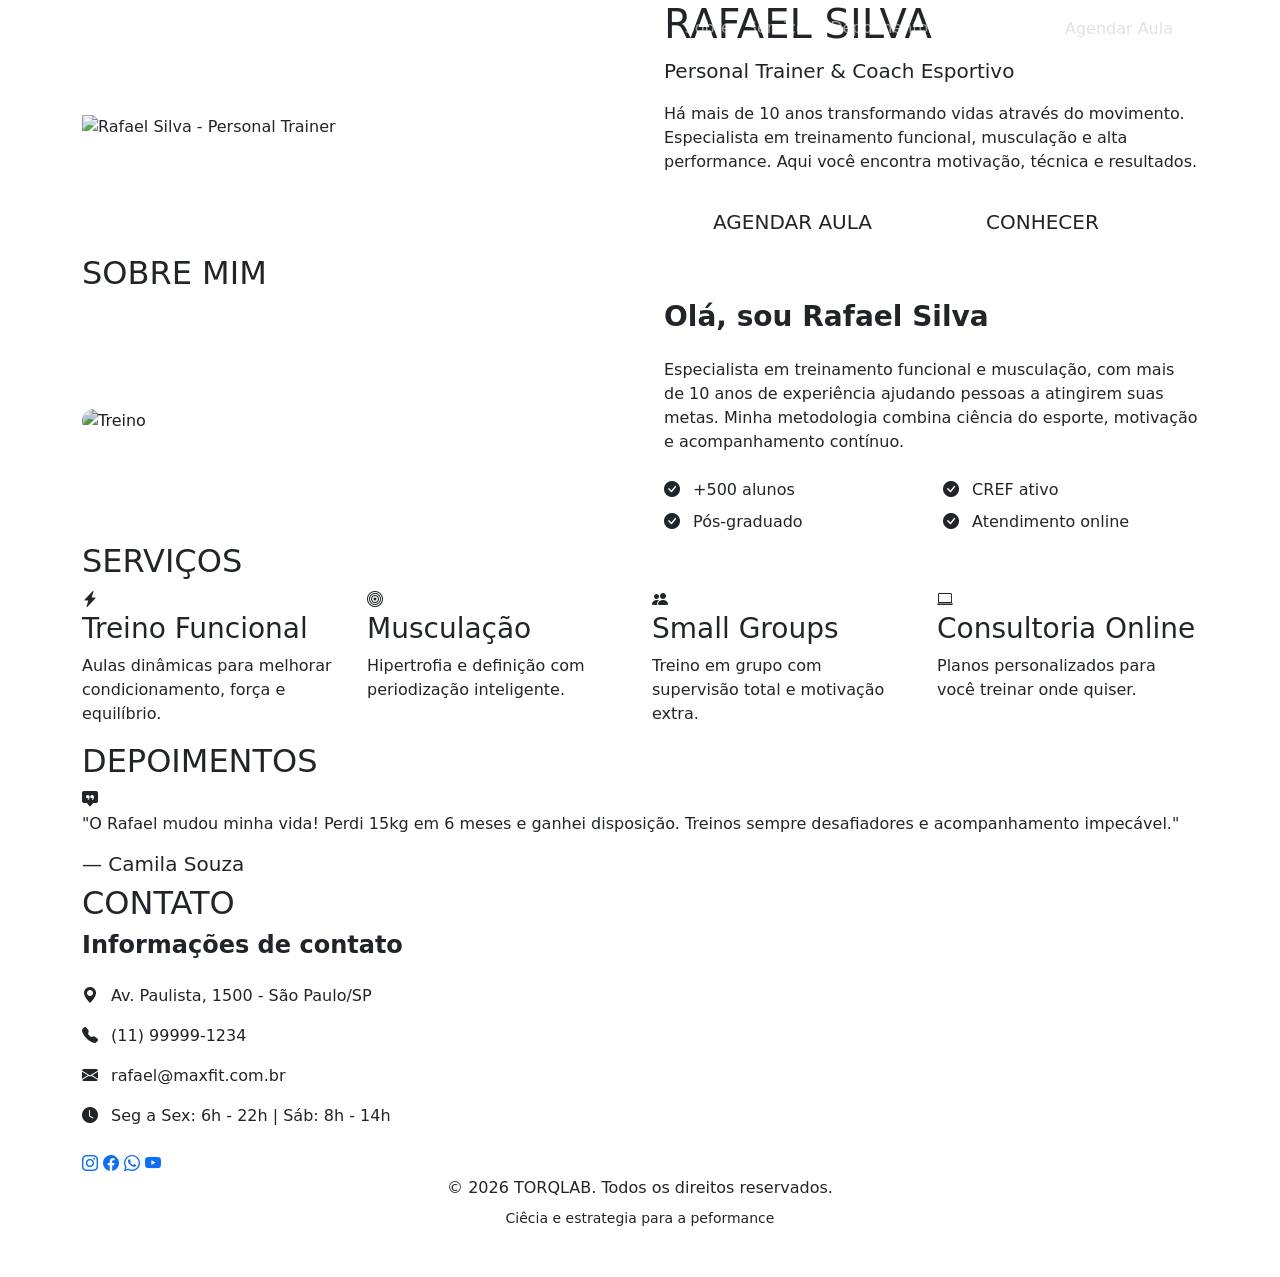
==== index.html @ d98cf5fb "." ====
<!DOCTYPE html>
<html lang="pt-BR">

<head>
  <meta charset="UTF-8">
  <meta name="viewport" content="width=device-width, initial-scale=1.0">
  <title>TORQ LAB | Ciêcia e estrategia para a peformance</title>

  <link rel="icon" href="{% static 'imgs/favicon.svg' %}" type="image/png" />
  <link href="https://cdn.jsdelivr.net/npm/bootstrap@5.3.2/dist/css/bootstrap.min.css" rel="stylesheet" />
  <link rel="stylesheet" href="https://cdn.jsdelivr.net/npm/bootstrap-icons@1.10.0/font/bootstrap-icons.css">
  <link href="https://fonts.googleapis.com/css2?family=Inter:wght@400;600;700;800&display=swap" rel="stylesheet">
  <link rel="stylesheet" href="style.css">
</head>

<body>

  <!-- Navbar -->
  <nav class="navbar navbar-expand-lg fixed-top" data-bs-theme="dark">
    <div class="container">
      <a class="navbar-brand" href="#">TORQ<span>LAB</span></a>
      <button class="navbar-toggler" type="button" data-bs-toggle="collapse" data-bs-target="#navbarNav">
        <span class="navbar-toggler-icon"></span>
      </button>
      <div class="collapse navbar-collapse" id="navbarNav">
        <ul class="navbar-nav ms-auto">
          <li class="nav-item"><a class="nav-link" href="#home">Início</a></li>
          <li class="nav-item"><a class="nav-link" href="#sobre">Sobre</a></li>
          <li class="nav-item"><a class="nav-link" href="#servicos">Serviços</a></li>
          <li class="nav-item"><a class="nav-link" href="#depoimentos">Depoimentos</a></li>
          <li class="nav-item"><a class="nav-link" href="#contato">Contato</a></li>
          <li class="nav-item ms-lg-3">
            <button class="btn btn-vermelho px-4 py-2" data-bs-toggle="modal" data-bs-target="#agendarModal">Agendar
              Aula</button>
          </li>
        </ul>
      </div>
    </div>
  </nav>

  <!-- Header com foto circular -->
  <section id="home" class="hero-personal">
    <div class="container">
      <div class="row align-items-center g-5">
        <div class="col-md-6 text-center text-md-start">
          <div class="foto-container">
            <!-- Substitua 'personal.png' pelo caminho da sua foto com fundo transparente -->
            <img src="foto.png" alt="Rafael Silva - Personal Trainer" class="foto-circular">
          </div>
        </div>
        <div class="col-md-6">
          <h1>RAFAEL <span class="text-vermelho">SILVA</span></h1>
          <p class="lead">Personal Trainer & Coach Esportivo</p>
          <p class="bio">
            Há mais de 10 anos transformando vidas através do movimento.
            Especialista em treinamento funcional, musculação e alta performance.
            Aqui você encontra motivação, técnica e resultados.
          </p>
          <div class="d-flex flex-column flex-sm-row gap-3">
            <button class="btn btn-vermelho btn-lg px-5 py-3" data-bs-toggle="modal"
              data-bs-target="#agendarModal">AGENDAR AULA</button>
            <a href="#sobre" class="btn btn-outline-vermelho btn-lg px-5 py-3">CONHECER</a>
          </div>
        </div>
      </div>
    </div>
  </section>

  <!-- Sobre -->
  <section id="sobre">
    <div class="container">
      <h2 class="section-title">SOBRE MIM</h2>
      <div class="row align-items-center g-5">
        <div class="col-md-6">
          <img
            src="https://images.unsplash.com/photo-1571019613454-1cb2f99b2d8b?ixlib=rb-4.0.3&auto=format&fit=crop&w=1160&q=80"
            alt="Treino" class="img-fluid rounded-4" style="filter: brightness(0.9);">
        </div>
        <div class="col-md-6">
          <h3 class="fw-bold mb-4">Olá, sou <span class="text-vermelho">Rafael Silva</span></h3>
          <p class="mb-4">Especialista em treinamento funcional e musculação, com mais de 10 anos de experiência
            ajudando pessoas a atingirem suas metas. Minha metodologia combina ciência do esporte, motivação e
            acompanhamento contínuo.</p>
          <div class="row">
            <div class="col-6 mb-2"><i class="bi bi-check-circle-fill text-vermelho me-2"></i> +500 alunos</div>
            <div class="col-6 mb-2"><i class="bi bi-check-circle-fill text-vermelho me-2"></i> CREF ativo</div>
            <div class="col-6 mb-2"><i class="bi bi-check-circle-fill text-vermelho me-2"></i> Pós-graduado</div>
            <div class="col-6 mb-2"><i class="bi bi-check-circle-fill text-vermelho me-2"></i> Atendimento online</div>
          </div>
        </div>
      </div>
    </div>
  </section>

  <!-- Serviços -->
  <section id="servicos">
    <div class="container">
      <h2 class="section-title">SERVIÇOS</h2>
      <div class="row g-4">
        <div class="col-md-6 col-lg-3">
          <div class="service-card">
            <div class="service-icon"><i class="bi bi-lightning-charge-fill"></i></div>
            <h3>Treino Funcional</h3>
            <p>Aulas dinâmicas para melhorar condicionamento, força e equilíbrio.</p>
          </div>
        </div>
        <div class="col-md-6 col-lg-3">
          <div class="service-card">
            <div class="service-icon"><i class="bi bi-bullseye"></i></div>
            <h3>Musculação</h3>
            <p>Hipertrofia e definição com periodização inteligente.</p>
          </div>
        </div>
        <div class="col-md-6 col-lg-3">
          <div class="service-card">
            <div class="service-icon"><i class="bi bi-people-fill"></i></div>
            <h3>Small Groups</h3>
            <p>Treino em grupo com supervisão total e motivação extra.</p>
          </div>
        </div>
        <div class="col-md-6 col-lg-3">
          <div class="service-card">
            <div class="service-icon"><i class="bi bi-laptop"></i></div>
            <h3>Consultoria Online</h3>
            <p>Planos personalizados para você treinar onde quiser.</p>
          </div>
        </div>
      </div>
    </div>
  </section>

  <!-- Depoimentos (carrossel) -->
  <section id="depoimentos">
    <div class="container">
      <h2 class="section-title">DEPOIMENTOS</h2>
      <div id="carouselDepoimentos" class="carousel slide" data-bs-ride="carousel">
        <div class="carousel-indicators">
          <button type="button" data-bs-target="#carouselDepoimentos" data-bs-slide-to="0" class="active"
            aria-current="true"></button>
          <button type="button" data-bs-target="#carouselDepoimentos" data-bs-slide-to="1"></button>
          <button type="button" data-bs-target="#carouselDepoimentos" data-bs-slide-to="2"></button>
        </div>
        <div class="carousel-inner">
          <div class="carousel-item active">
            <div class="testimonial-card">
              <i class="bi bi-chat-square-quote-fill"></i>
              <p class="testimonial-text">"O Rafael mudou minha vida! Perdi 15kg em 6 meses e ganhei disposição. Treinos
                sempre desafiadores e acompanhamento impecável."</p>
              <h5 class="testimonial-author">— Camila Souza</h5>
            </div>
          </div>
          <div class="carousel-item">
            <div class="testimonial-card">
              <i class="bi bi-chat-square-quote-fill"></i>
              <p class="testimonial-text">"Treino com ele há 2 anos e já participei de 3 competições de crossfit.
                Profissional dedicado e atualizado."</p>
              <h5 class="testimonial-author">— Marcos Andrade</h5>
            </div>
          </div>
          <div class="carousel-item">
            <div class="testimonial-card">
              <i class="bi bi-chat-square-quote-fill"></i>
              <p class="testimonial-text">"A consultoria online foi essencial na minha preparação para a maratona.
                Planilhas ajustadas e suporte total."</p>
              <h5 class="testimonial-author">— Juliana Costa</h5>
            </div>
          </div>
        </div>
        <button class="carousel-control-prev" type="button" data-bs-target="#carouselDepoimentos" data-bs-slide="prev">
          <span class="carousel-control-prev-icon" aria-hidden="true"></span>
        </button>
        <button class="carousel-control-next" type="button" data-bs-target="#carouselDepoimentos" data-bs-slide="next">
          <span class="carousel-control-next-icon" aria-hidden="true"></span>
        </button>
      </div>
    </div>
  </section>

  <!-- Contato -->
  <section id="contato">
    <div class="container">
      <h2 class="section-title">CONTATO</h2>
      <div class="col-lg-6">
        <div class="info-box">
          <h4 class="fw-bold mb-4">Informações de contato</h4>
          <p><i class="bi bi-geo-alt-fill me-2"></i> Av. Paulista, 1500 - São Paulo/SP</p>
          <p><i class="bi bi-telephone-fill me-2"></i> (11) 99999-1234</p>
          <p><i class="bi bi-envelope-fill me-2"></i> rafael@maxfit.com.br</p>
          <p><i class="bi bi-clock-fill me-2"></i> Seg a Sex: 6h - 22h | Sáb: 8h - 14h</p>
          <div class="social-icons mt-4">
            <a href="#"><i class="bi bi-instagram"></i></a>
            <a href="#"><i class="bi bi-facebook"></i></a>
            <a href="#"><i class="bi bi-whatsapp"></i></a>
            <a href="#"><i class="bi bi-youtube"></i></a>
          </div>
        </div>
      </div>
    </div>
    </div>
  </section>

  <!-- Footer -->
  <footer>
    <div class="container text-center">
      <p class="mb-0">© 2026 TORQLAB. Todos os direitos reservados.</p>
      <p class="mt-2 small">Ciêcia e estrategia para a peformance</p>
    </div>
  </footer>

  <!-- Back to top -->
  <button id="backToTop" title="Voltar ao topo"><i class="bi bi-arrow-up-short"></i></button>

  <!-- Bootstrap JS -->
  <script src="https://cdn.jsdelivr.net/npm/bootstrap@5.3.2/dist/js/bootstrap.bundle.min.js"></script>
  <!-- Script customizado -->
  <script>
    // Back to top
    const backToTop = document.getElementById('backToTop');
    window.addEventListener('scroll', () => {
      backToTop.style.display = window.scrollY > 300 ? 'flex' : 'none';
    });
    backToTop.addEventListener('click', () => {
      window.scrollTo({ top: 0, behavior: 'smooth' });
    });

    // Smooth scroll para links internos
    document.querySelectorAll('a[href^="#"]').forEach(anchor => {
      anchor.addEventListener('click', function (e) {
        e.preventDefault();
        const target = document.querySelector(this.getAttribute('href'));
        if (target) {
          target.scrollIntoView({ behavior: 'smooth', block: 'start' });
        }
      });
    });

    // Active nav link
    const sections = document.querySelectorAll('section');
    const navLinks = document.querySelectorAll('.nav-link');
    window.addEventListener('scroll', () => {
      let current = '';
      sections.forEach(section => {
        const sectionTop = section.offsetTop;
        if (window.scrollY >= sectionTop - 150) {
          current = section.getAttribute('id');
        }
      });
      navLinks.forEach(link => {
        link.classList.remove('active');
        if (link.getAttribute('href') === `#${current}`) {
          link.classList.add('active');
        }
      });
    });

    // Simulação de envio do formulário
    document.getElementById('formContato')?.addEventListener('submit', function (e) {
      e.preventDefault();
      alert('Mensagem enviada com sucesso! (simulação)');
      this.reset();
    });
  </script>
</body>

</html>
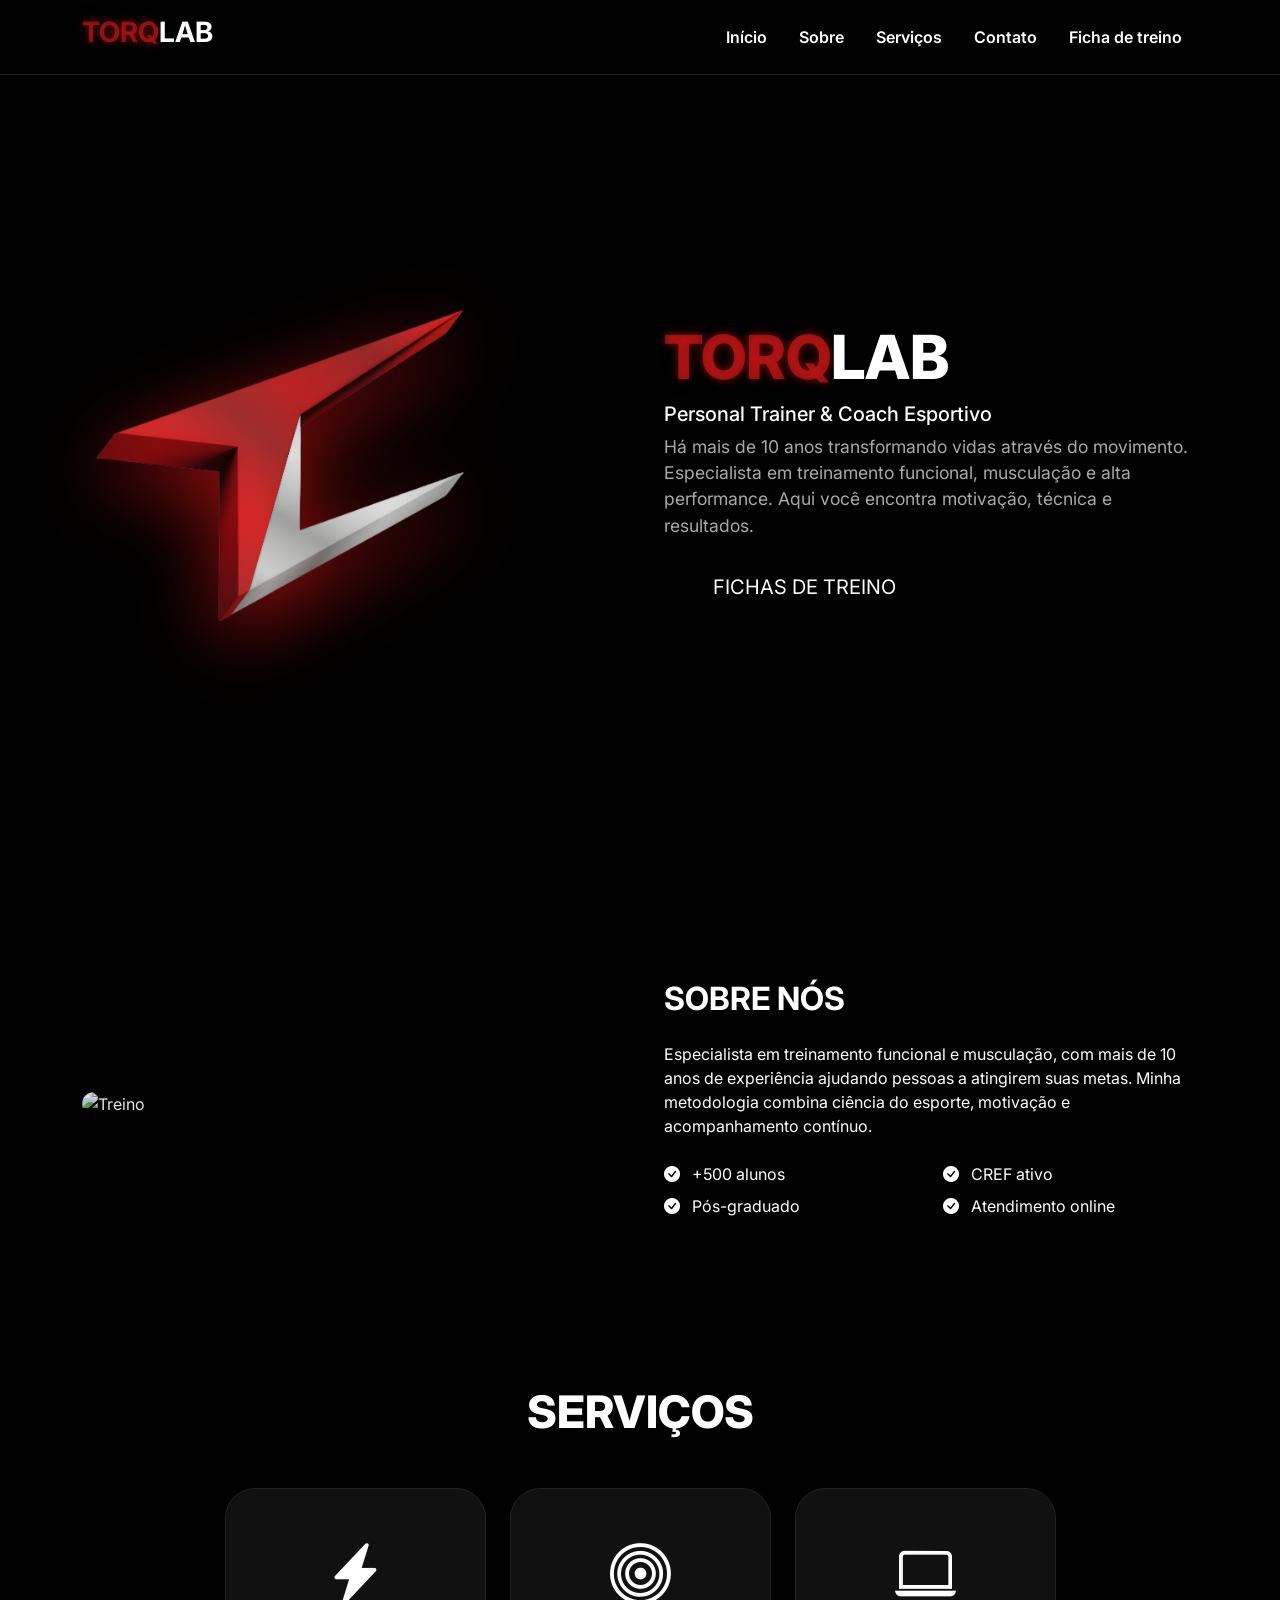
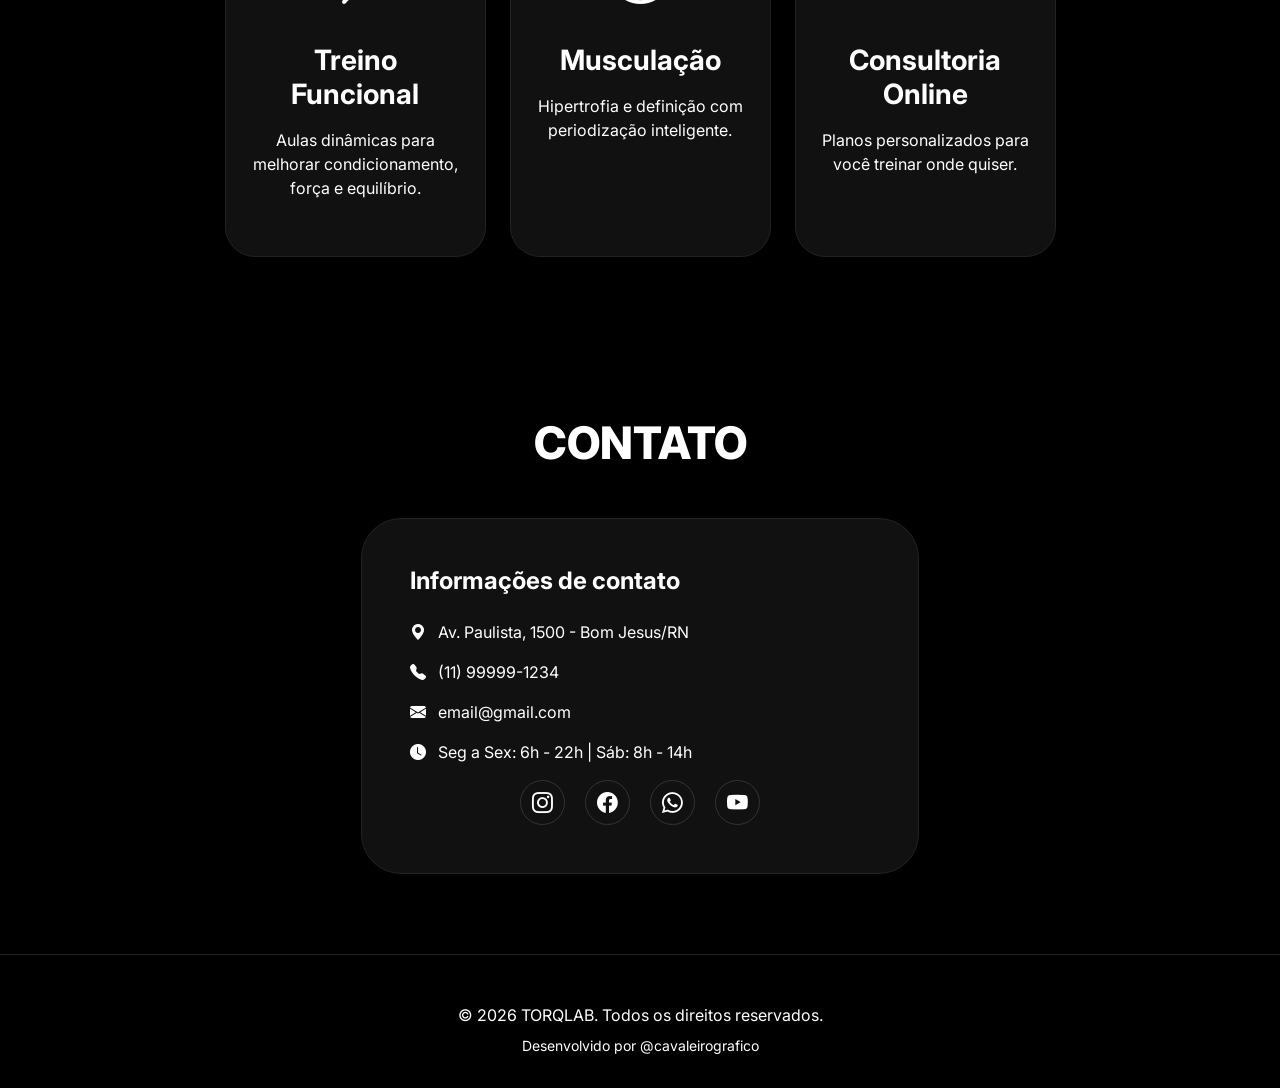
==== commit 2555a568: "melhorias" ====
--- a/index.html
+++ b/index.html
@@ -6,7 +6,7 @@
   <meta name="viewport" content="width=device-width, initial-scale=1.0">
   <title>TORQ LAB | Ciêcia e estrategia para a peformance</title>
 
-  <link rel="icon" href="{% static 'imgs/favicon.svg' %}" type="image/png" />
+  <link rel="icon" href="logo.png" type="image/png" />
   <link href="https://cdn.jsdelivr.net/npm/bootstrap@5.3.2/dist/css/bootstrap.min.css" rel="stylesheet" />
   <link rel="stylesheet" href="https://cdn.jsdelivr.net/npm/bootstrap-icons@1.10.0/font/bootstrap-icons.css">
   <link href="https://fonts.googleapis.com/css2?family=Inter:wght@400;600;700;800&display=swap" rel="stylesheet">
@@ -18,8 +18,8 @@
   <!-- Navbar -->
   <nav class="navbar navbar-expand-lg fixed-top" data-bs-theme="dark">
     <div class="container">
-      <a class="navbar-brand" href="#">TORQ<span>LAB</span></a>
-      <button class="navbar-toggler" type="button" data-bs-toggle="collapse" data-bs-target="#navbarNav">
+      <h3 class="fw-bold" href="#"><span style="color:  rgba(255, 30, 30, 0.507); text-shadow: 0 0 10px rgba(255, 24, 24, 0.459);">TORQ</span>LAB</h3>
+      <button class="navbar-toggler" type="button" data-bs-toggle="collapse" data-bs-target="#navbarNav" style="color: white;">
         <span class="navbar-toggler-icon"></span>
       </button>
       <div class="collapse navbar-collapse" id="navbarNav">
@@ -27,39 +27,32 @@
           <li class="nav-item"><a class="nav-link" href="#home">Início</a></li>
           <li class="nav-item"><a class="nav-link" href="#sobre">Sobre</a></li>
           <li class="nav-item"><a class="nav-link" href="#servicos">Serviços</a></li>
-          <li class="nav-item"><a class="nav-link" href="#depoimentos">Depoimentos</a></li>
           <li class="nav-item"><a class="nav-link" href="#contato">Contato</a></li>
-          <li class="nav-item ms-lg-3">
-            <button class="btn btn-vermelho px-4 py-2" data-bs-toggle="modal" data-bs-target="#agendarModal">Agendar
-              Aula</button>
-          </li>
+          <li class="nav-item"><a class="nav-link" href="#Fichas">Ficha de treino</a></li>
         </ul>
       </div>
     </div>
   </nav>
 
-  <!-- Header com foto circular -->
+  <!-- Header -->
   <section id="home" class="hero-personal">
     <div class="container">
       <div class="row align-items-center g-5">
         <div class="col-md-6 text-center text-md-start">
           <div class="foto-container">
-            <!-- Substitua 'personal.png' pelo caminho da sua foto com fundo transparente -->
-            <img src="foto.png" alt="Rafael Silva - Personal Trainer" class="foto-circular">
+            <img src="logo.png" alt="Logo TorqLab" class="logo">
           </div>
         </div>
         <div class="col-md-6">
-          <h1>RAFAEL <span class="text-vermelho">SILVA</span></h1>
-          <p class="lead">Personal Trainer & Coach Esportivo</p>
+          <h1><span style="color:  rgba(255, 30, 30, 0.507); text-shadow: 0 0 10px rgba(255, 24, 24, 0.459);">TORQ</span>LAB</h1>
+          <h5>Personal Trainer & Coach Esportivo</h5>
           <p class="bio">
             Há mais de 10 anos transformando vidas através do movimento.
             Especialista em treinamento funcional, musculação e alta performance.
             Aqui você encontra motivação, técnica e resultados.
           </p>
           <div class="d-flex flex-column flex-sm-row gap-3">
-            <button class="btn btn-vermelho btn-lg px-5 py-3" data-bs-toggle="modal"
-              data-bs-target="#agendarModal">AGENDAR AULA</button>
-            <a href="#sobre" class="btn btn-outline-vermelho btn-lg px-5 py-3">CONHECER</a>
+            <a href="#sobre" class="btn btn-vermelho btn-lg px-5 text-white py-3">FICHAS DE TREINO</a>
           </div>
         </div>
       </div>
@@ -69,15 +62,14 @@
   <!-- Sobre -->
   <section id="sobre">
     <div class="container">
-      <h2 class="section-title">SOBRE MIM</h2>
       <div class="row align-items-center g-5">
         <div class="col-md-6">
           <img
-            src="https://images.unsplash.com/photo-1571019613454-1cb2f99b2d8b?ixlib=rb-4.0.3&auto=format&fit=crop&w=1160&q=80"
+            src="personals.jpg"
             alt="Treino" class="img-fluid rounded-4" style="filter: brightness(0.9);">
         </div>
         <div class="col-md-6">
-          <h3 class="fw-bold mb-4">Olá, sou <span class="text-vermelho">Rafael Silva</span></h3>
+          <h2 class="fw-bold mb-4">SOBRE NÓS</h2>
           <p class="mb-4">Especialista em treinamento funcional e musculação, com mais de 10 anos de experiência
             ajudando pessoas a atingirem suas metas. Minha metodologia combina ciência do esporte, motivação e
             acompanhamento contínuo.</p>
@@ -96,7 +88,7 @@
   <section id="servicos">
     <div class="container">
       <h2 class="section-title">SERVIÇOS</h2>
-      <div class="row g-4">
+      <div class="row g-4 justify-content-center">
         <div class="col-md-6 col-lg-3">
           <div class="service-card">
             <div class="service-icon"><i class="bi bi-lightning-charge-fill"></i></div>
@@ -111,13 +103,7 @@
             <p>Hipertrofia e definição com periodização inteligente.</p>
           </div>
         </div>
-        <div class="col-md-6 col-lg-3">
-          <div class="service-card">
-            <div class="service-icon"><i class="bi bi-people-fill"></i></div>
-            <h3>Small Groups</h3>
-            <p>Treino em grupo com supervisão total e motivação extra.</p>
-          </div>
-        </div>
+
         <div class="col-md-6 col-lg-3">
           <div class="service-card">
             <div class="service-icon"><i class="bi bi-laptop"></i></div>
@@ -129,65 +115,18 @@
     </div>
   </section>
 
-  <!-- Depoimentos (carrossel) -->
-  <section id="depoimentos">
-    <div class="container">
-      <h2 class="section-title">DEPOIMENTOS</h2>
-      <div id="carouselDepoimentos" class="carousel slide" data-bs-ride="carousel">
-        <div class="carousel-indicators">
-          <button type="button" data-bs-target="#carouselDepoimentos" data-bs-slide-to="0" class="active"
-            aria-current="true"></button>
-          <button type="button" data-bs-target="#carouselDepoimentos" data-bs-slide-to="1"></button>
-          <button type="button" data-bs-target="#carouselDepoimentos" data-bs-slide-to="2"></button>
-        </div>
-        <div class="carousel-inner">
-          <div class="carousel-item active">
-            <div class="testimonial-card">
-              <i class="bi bi-chat-square-quote-fill"></i>
-              <p class="testimonial-text">"O Rafael mudou minha vida! Perdi 15kg em 6 meses e ganhei disposição. Treinos
-                sempre desafiadores e acompanhamento impecável."</p>
-              <h5 class="testimonial-author">— Camila Souza</h5>
-            </div>
-          </div>
-          <div class="carousel-item">
-            <div class="testimonial-card">
-              <i class="bi bi-chat-square-quote-fill"></i>
-              <p class="testimonial-text">"Treino com ele há 2 anos e já participei de 3 competições de crossfit.
-                Profissional dedicado e atualizado."</p>
-              <h5 class="testimonial-author">— Marcos Andrade</h5>
-            </div>
-          </div>
-          <div class="carousel-item">
-            <div class="testimonial-card">
-              <i class="bi bi-chat-square-quote-fill"></i>
-              <p class="testimonial-text">"A consultoria online foi essencial na minha preparação para a maratona.
-                Planilhas ajustadas e suporte total."</p>
-              <h5 class="testimonial-author">— Juliana Costa</h5>
-            </div>
-          </div>
-        </div>
-        <button class="carousel-control-prev" type="button" data-bs-target="#carouselDepoimentos" data-bs-slide="prev">
-          <span class="carousel-control-prev-icon" aria-hidden="true"></span>
-        </button>
-        <button class="carousel-control-next" type="button" data-bs-target="#carouselDepoimentos" data-bs-slide="next">
-          <span class="carousel-control-next-icon" aria-hidden="true"></span>
-        </button>
-      </div>
-    </div>
-  </section>
-
   <!-- Contato -->
   <section id="contato">
     <div class="container">
       <h2 class="section-title">CONTATO</h2>
-      <div class="col-lg-6">
+      <div class="col-lg-6 mx-auto">
         <div class="info-box">
           <h4 class="fw-bold mb-4">Informações de contato</h4>
-          <p><i class="bi bi-geo-alt-fill me-2"></i> Av. Paulista, 1500 - São Paulo/SP</p>
+          <p><i class="bi bi-geo-alt-fill me-2"></i> Av. Paulista, 1500 - Bom Jesus/RN</p>
           <p><i class="bi bi-telephone-fill me-2"></i> (11) 99999-1234</p>
-          <p><i class="bi bi-envelope-fill me-2"></i> rafael@maxfit.com.br</p>
+          <p><i class="bi bi-envelope-fill me-2"></i> email@gmail.com</p>
           <p><i class="bi bi-clock-fill me-2"></i> Seg a Sex: 6h - 22h | Sáb: 8h - 14h</p>
-          <div class="social-icons mt-4">
+          <div class="social-icons mx-auto text-center">
             <a href="#"><i class="bi bi-instagram"></i></a>
             <a href="#"><i class="bi bi-facebook"></i></a>
             <a href="#"><i class="bi bi-whatsapp"></i></a>
@@ -203,18 +142,18 @@
   <footer>
     <div class="container text-center">
       <p class="mb-0">© 2026 TORQLAB. Todos os direitos reservados.</p>
-      <p class="mt-2 small">Ciêcia e estrategia para a peformance</p>
+      <p class="mt-2 small">Desenvolvido por @cavaleirografico</p>
     </div>
   </footer>
 
-  <!-- Back to top -->
+  <!-- Seta -->
   <button id="backToTop" title="Voltar ao topo"><i class="bi bi-arrow-up-short"></i></button>
 
-  <!-- Bootstrap JS -->
   <script src="https://cdn.jsdelivr.net/npm/bootstrap@5.3.2/dist/js/bootstrap.bundle.min.js"></script>
-  <!-- Script customizado -->
+  
+
   <script>
-    // Back to top
+    // Seta
     const backToTop = document.getElementById('backToTop');
     window.addEventListener('scroll', () => {
       backToTop.style.display = window.scrollY > 300 ? 'flex' : 'none';
@@ -222,43 +161,6 @@
     backToTop.addEventListener('click', () => {
       window.scrollTo({ top: 0, behavior: 'smooth' });
     });
-
-    // Smooth scroll para links internos
-    document.querySelectorAll('a[href^="#"]').forEach(anchor => {
-      anchor.addEventListener('click', function (e) {
-        e.preventDefault();
-        const target = document.querySelector(this.getAttribute('href'));
-        if (target) {
-          target.scrollIntoView({ behavior: 'smooth', block: 'start' });
-        }
-      });
-    });
-
-    // Active nav link
-    const sections = document.querySelectorAll('section');
-    const navLinks = document.querySelectorAll('.nav-link');
-    window.addEventListener('scroll', () => {
-      let current = '';
-      sections.forEach(section => {
-        const sectionTop = section.offsetTop;
-        if (window.scrollY >= sectionTop - 150) {
-          current = section.getAttribute('id');
-        }
-      });
-      navLinks.forEach(link => {
-        link.classList.remove('active');
-        if (link.getAttribute('href') === `#${current}`) {
-          link.classList.add('active');
-        }
-      });
-    });
-
-    // Simulação de envio do formulário
-    document.getElementById('formContato')?.addEventListener('submit', function (e) {
-      e.preventDefault();
-      alert('Mensagem enviada com sucesso! (simulação)');
-      this.reset();
-    });
   </script>
 </body>
 
--- a/style.css
+++ b/style.css
@@ -0,0 +1,232 @@
+:root {
+    --preto: #000000;
+    --preto-fundo: #0a0a0a;
+    --cinza-claro: #e0e0e0;
+    --cinza-medio: #a0a0a0;
+    --branco: #ffffff;
+}
+
+* {
+    font-family: 'Inter', sans-serif;
+}
+
+body {
+    background-color: var(--preto);
+    color: var(--branco);
+}
+
+
+.bg-preto-fundo {
+    background-color: var(--preto-fundo) !important;
+}
+
+
+.text-cinza {
+    color: var(--cinza-claro) !important;
+}
+
+.btn-vermelho:hover {
+    background-color: rgb(158, 2, 2);
+    transform: translateY(-3px);
+    box-shadow: 0 10px 20px rgba(225, 27, 27, 0.4);
+}
+
+.navbar {
+    background-color: var(--preto);
+    padding: 1rem 0;
+    border-bottom: 1px solid #222;
+}
+
+.nav-link {
+    color: var(--branco) !important;
+    font-weight: 600;
+    margin: 0 0.5rem;
+    position: relative;
+}
+
+.nav-link {
+    transition: all 0.3s ease !important;
+}
+
+.nav-link:not(.active):hover {
+    color: rgba(255, 29, 29, 0.904) !important;
+    opacity: 1 !important;
+}
+
+::-webkit-scrollbar {
+    display: none;
+  }
+
+.navbar-toggler {
+    border: 2px solid var(--vermelho);
+    background-color: transparent;
+}
+
+.navbar-toggler-icon {
+    filter: invert(1) brightness(100);
+}
+
+.hero-personal {
+    background: var(--preto);
+    min-height: 100vh;
+    display: flex;
+    align-items: center;
+    padding: 120px 0 80px;
+}
+
+.foto-container {
+    display: inline-block;
+    padding: 6px;
+    filter: drop-shadow(0 20px 40px rgba(255, 24, 24, 0.589));
+}
+
+.logo {
+    width: 100%;
+    max-width: 380px;
+    height: auto;
+    display: block;
+    transition: transform 0.3s ease;
+}
+
+.logo:hover {
+    transform: scale(1.02);
+}
+
+.hero-personal h1 {
+    font-size: 3.8rem;
+    font-weight: 800;
+    line-height: 1.2;
+}
+
+.hero-personal .lead {
+    font-size: 1.6rem;
+    color: var(--cinza-claro);
+    padding-left: 1rem;
+}
+
+.hero-personal .bio {
+    color: #aaa;
+    font-size: 1.1rem;
+}
+
+section {
+    padding: 80px 0;
+    background-color: var(--preto);
+}
+
+.section-title {
+    font-size: 2.8rem;
+    font-weight: 800;
+    margin-bottom: 3rem;
+    text-align: center;
+    position: relative;
+}
+
+.service-card {
+    background-color: #111;
+    border: 1px solid #222;
+    border-radius: 30px;
+    padding: 2.5rem 1.5rem;
+    transition: transform 0.3s, box-shadow 0.3s, border-color 0.3s;
+    height: 100%;
+    text-align: center;
+}
+
+.service-card:hover {
+    transform: translateY(-10px);
+    box-shadow: 0 20px 30px rgba(225, 27, 27, 0.2);
+    border-color: var(--vermelho);
+}
+
+.service-icon {
+    font-size: 3.8rem;
+    margin-bottom: 1.5rem;
+}
+
+.service-card h3 {
+    font-weight: 700;
+    margin-bottom: 1rem;
+}
+
+.info-box {
+    background-color: #111;
+    border: 1px solid #222;
+    border-radius: 40px;
+    padding: 3rem;
+    height: 100%;
+}
+
+footer {
+    background-color: var(--preto);
+    border-top: 1px solid #222;
+    padding: 3rem 0 1rem;
+}
+
+.social-icons a {
+    display: inline-flex;
+    align-items: center;
+    justify-content: center;
+    width: 45px;
+    height: 45px;
+    background-color: #111;
+    color: var(--branco);
+    border-radius: 50%;
+    margin: 0 0.5rem;
+    font-size: 1.3rem;
+    transition: all 0.3s;
+    border: 1px solid #333;
+}
+
+.social-icons a:hover {
+    background-color: var(--vermelho);
+    border-color: var(--vermelho);
+    transform: scale(1.1);
+}
+
+#backToTop {
+    position: fixed;
+    bottom: 30px;
+    right: 30px;
+    width: 50px;
+    height: 50px;
+    border-radius: 50%;
+    background-color: var(--vermelho);
+    color: var(--branco);
+    border: none;
+    font-size: 1.5rem;
+    display: none;
+    align-items: center;
+    justify-content: center;
+    cursor: pointer;
+    z-index: 999;
+    transition: opacity 0.3s, transform 0.3s;
+    box-shadow: 0 4px 12px rgba(225, 27, 27, 0.4);
+}
+
+#backToTop:hover {
+    transform: scale(1.1);
+}
+
+@media (max-width: 768px) {
+    .hero-personal {
+        padding: 100px 0 60px;
+        text-align: center;
+    }
+
+    .hero-personal .lead {
+        border-left: none;
+        padding-left: 0;
+        border-bottom: 2px solid var(--vermelho);
+        padding-bottom: 0.5rem;
+        display: inline-block;
+    }
+
+    .logo {
+        max-width: 280px;
+        margin: 0 auto;
+    }
+
+    .hero-personal h1 {
+        font-size: 2.8rem;
+    }
+}
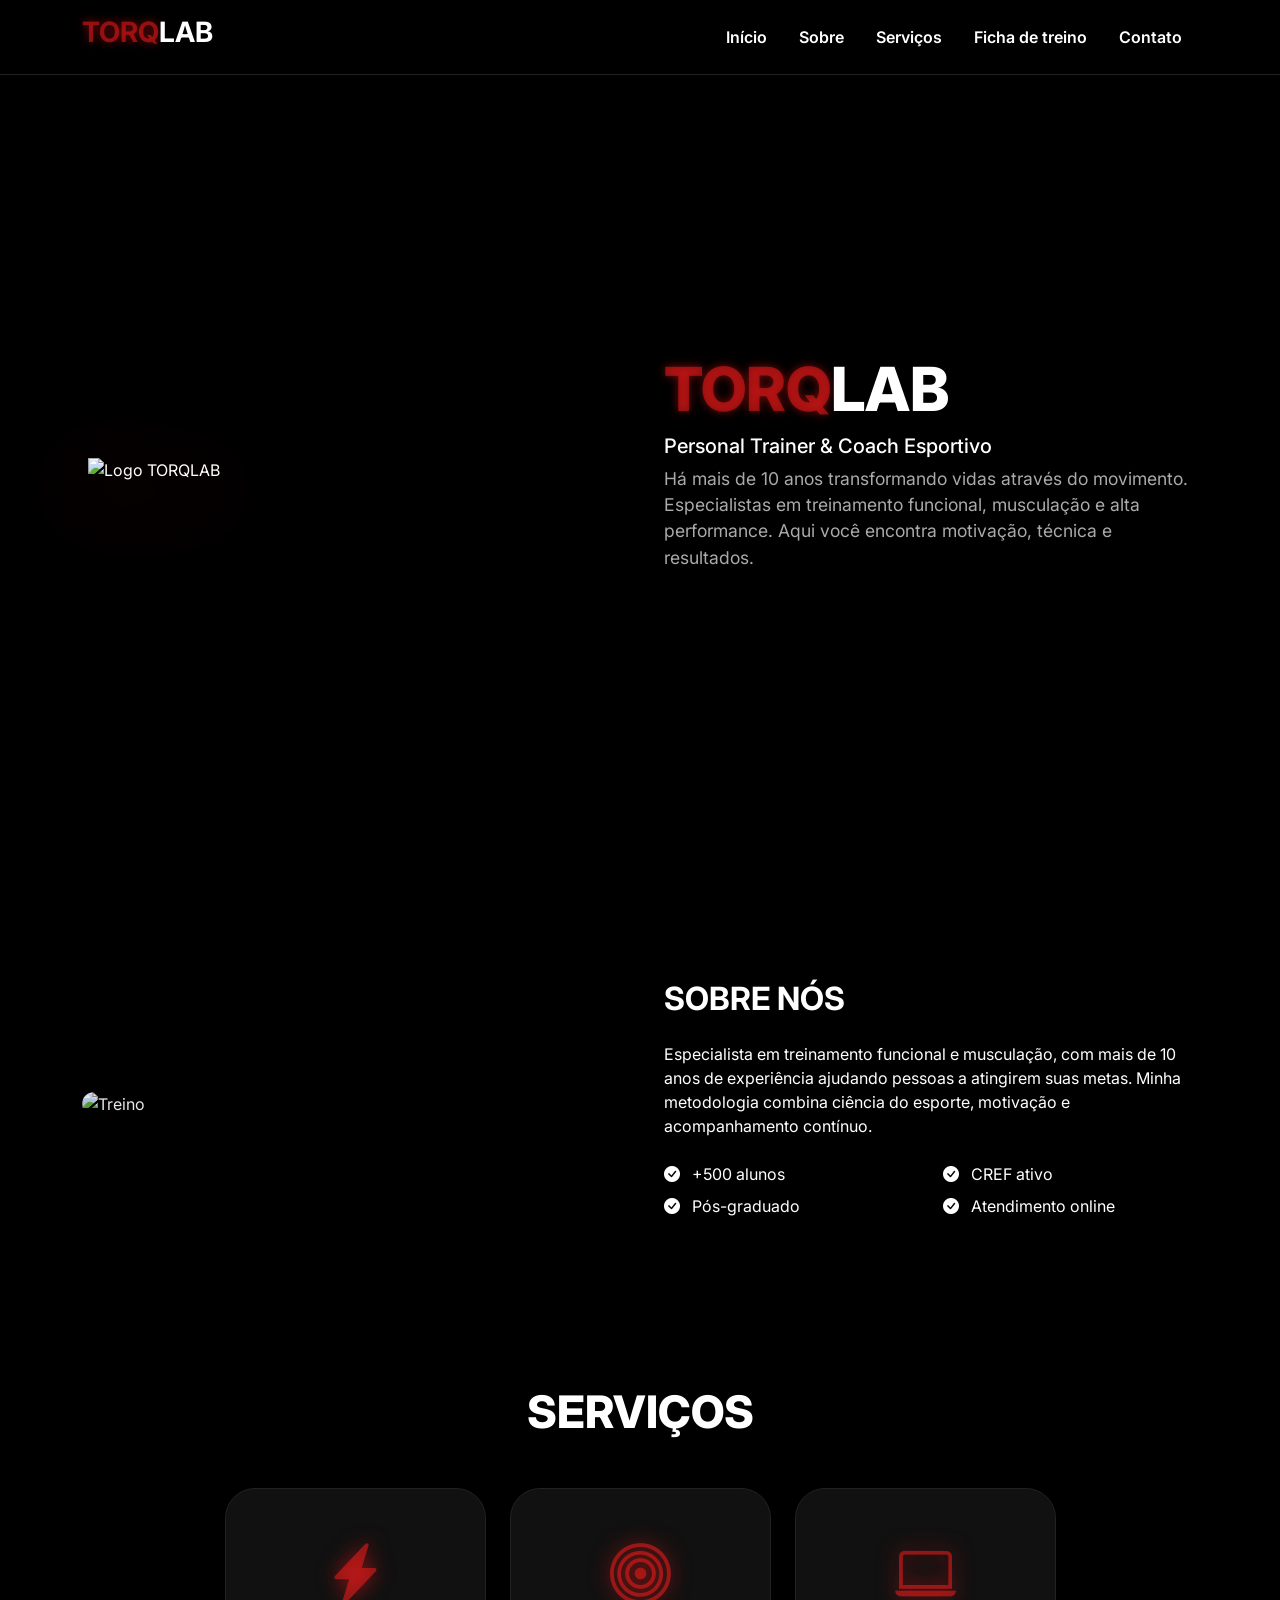
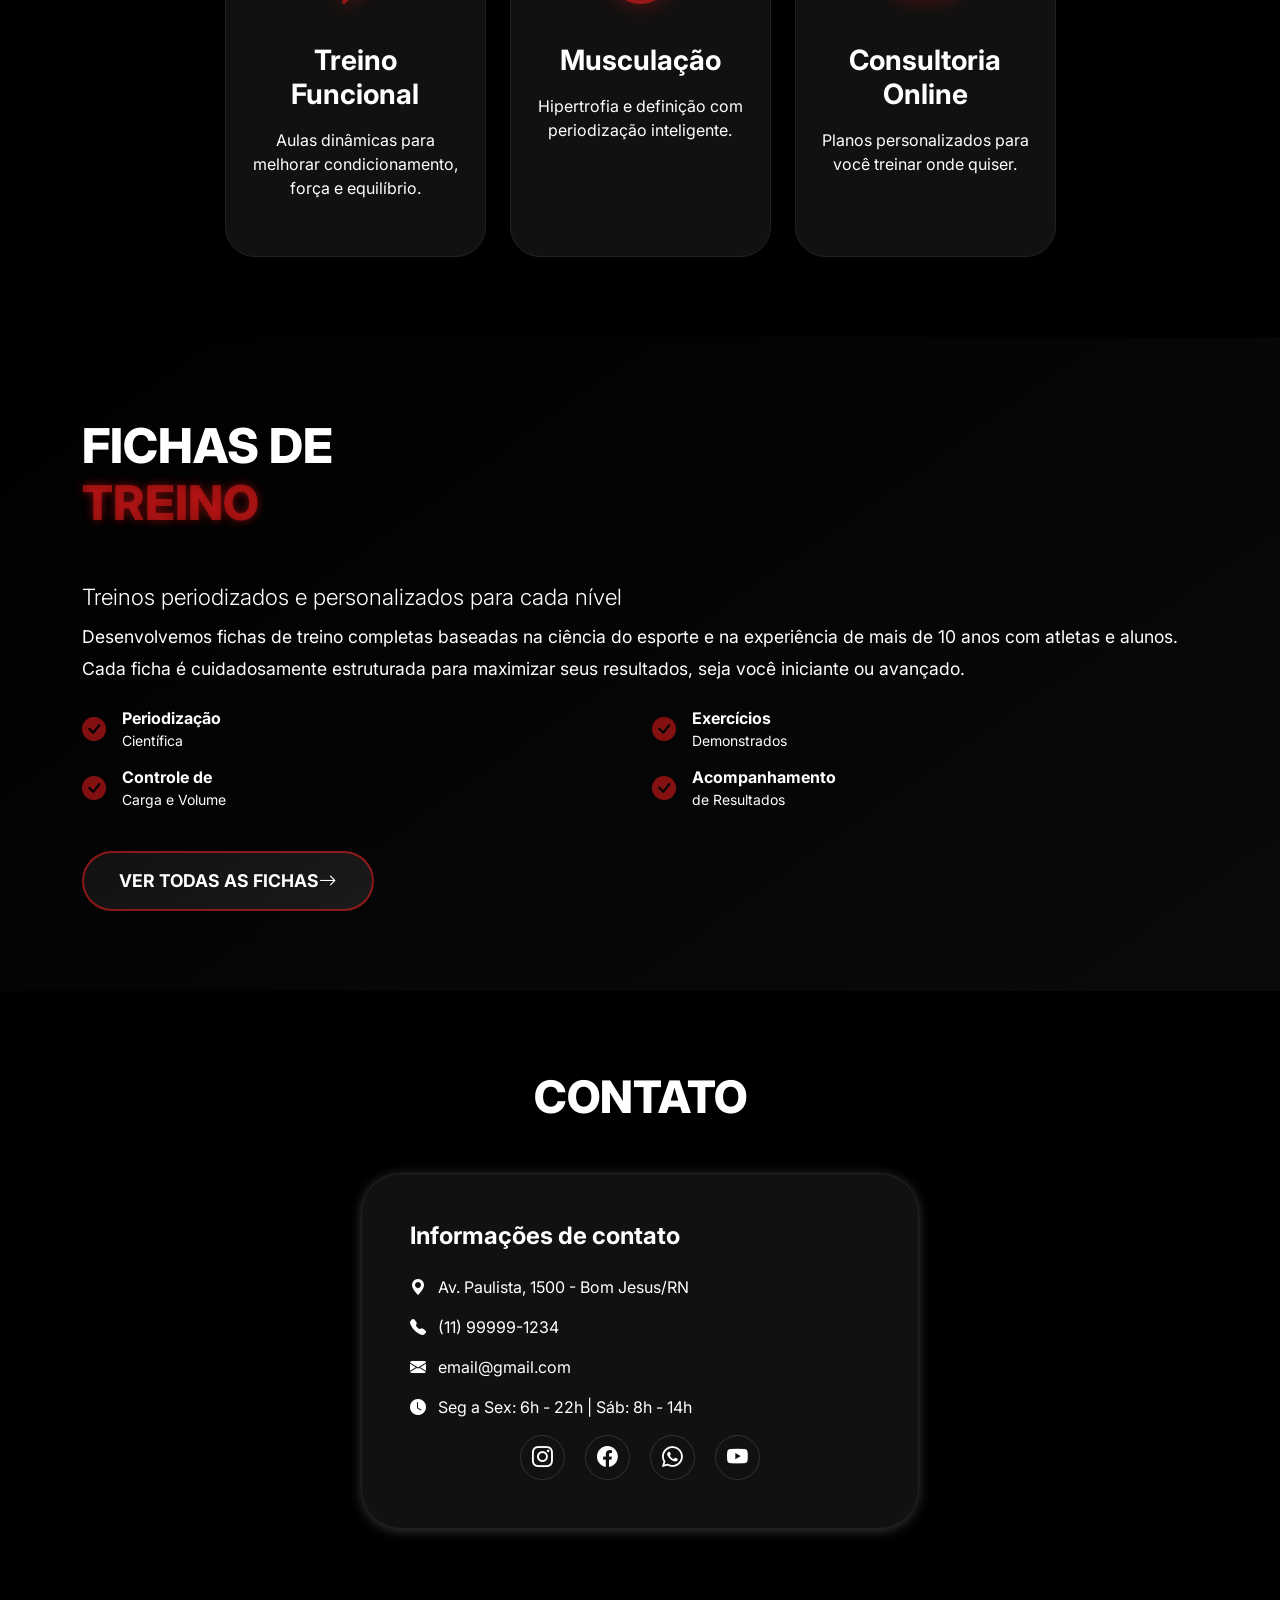
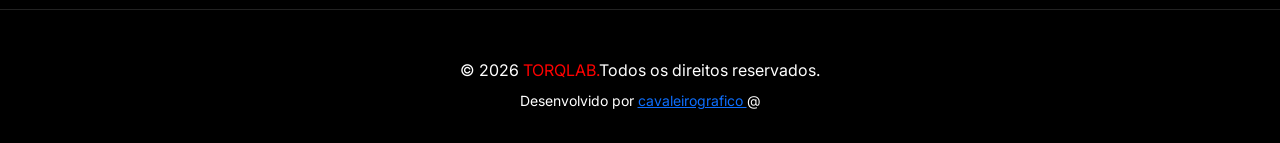
==== commit b0b2fe4c: "Update footer with Instagram link for developer credit" ====
--- a/index.html
+++ b/index.html
@@ -6,7 +6,7 @@
   <meta name="viewport" content="width=device-width, initial-scale=1.0">
   <title>TORQ LAB | Ciêcia e estrategia para a peformance</title>
 
-  <link rel="icon" href="logo.png" type="image/png" />
+  <link rel="icon" href="imgs/logo.png" type="image/png" />
   <link href="https://cdn.jsdelivr.net/npm/bootstrap@5.3.2/dist/css/bootstrap.min.css" rel="stylesheet" />
   <link rel="stylesheet" href="https://cdn.jsdelivr.net/npm/bootstrap-icons@1.10.0/font/bootstrap-icons.css">
   <link href="https://fonts.googleapis.com/css2?family=Inter:wght@400;600;700;800&display=swap" rel="stylesheet">
@@ -18,8 +18,9 @@
   <!-- Navbar -->
   <nav class="navbar navbar-expand-lg fixed-top" data-bs-theme="dark">
     <div class="container">
-      <h3 class="fw-bold" href="#"><span style="color:  rgba(255, 30, 30, 0.507); text-shadow: 0 0 10px rgba(255, 24, 24, 0.459);">TORQ</span>LAB</h3>
-      <button class="navbar-toggler" type="button" data-bs-toggle="collapse" data-bs-target="#navbarNav" style="color: white;">
+      <a class="fw-bold text-decoration-none text-white h3" href="index.html"><span
+          style="color:  rgba(255, 30, 30, 0.507); text-shadow: 0 0 10px rgba(255, 24, 24, 0.459);">TORQ</span>LAB</a>
+      <button class="navbar-toggler" type="button" data-bs-toggle="collapse" data-bs-target="#navbarNav">
         <span class="navbar-toggler-icon"></span>
       </button>
       <div class="collapse navbar-collapse" id="navbarNav">
@@ -27,8 +28,8 @@
           <li class="nav-item"><a class="nav-link" href="#home">Início</a></li>
           <li class="nav-item"><a class="nav-link" href="#sobre">Sobre</a></li>
           <li class="nav-item"><a class="nav-link" href="#servicos">Serviços</a></li>
+          <li class="nav-item"><a class="nav-link" href="#fichas">Ficha de treino</a></li>
           <li class="nav-item"><a class="nav-link" href="#contato">Contato</a></li>
-          <li class="nav-item"><a class="nav-link" href="#Fichas">Ficha de treino</a></li>
         </ul>
       </div>
     </div>
@@ -40,20 +41,19 @@
       <div class="row align-items-center g-5">
         <div class="col-md-6 text-center text-md-start">
           <div class="foto-container">
-            <img src="logo.png" alt="Logo TorqLab" class="logo">
+            <img src="imgs/logo.png" alt="Logo TORQLAB" class="logo">
           </div>
         </div>
         <div class="col-md-6">
-          <h1><span style="color:  rgba(255, 30, 30, 0.507); text-shadow: 0 0 10px rgba(255, 24, 24, 0.459);">TORQ</span>LAB</h1>
+          <h1><span
+              style="color:  rgba(255, 30, 30, 0.507); text-shadow: 0 0 10px rgba(255, 24, 24, 0.459);">TORQ</span>LAB
+          </h1>
           <h5>Personal Trainer & Coach Esportivo</h5>
           <p class="bio">
             Há mais de 10 anos transformando vidas através do movimento.
-            Especialista em treinamento funcional, musculação e alta performance.
+            Especialistas em treinamento funcional, musculação e alta performance.
             Aqui você encontra motivação, técnica e resultados.
           </p>
-          <div class="d-flex flex-column flex-sm-row gap-3">
-            <a href="#sobre" class="btn btn-vermelho btn-lg px-5 text-white py-3">FICHAS DE TREINO</a>
-          </div>
         </div>
       </div>
     </div>
@@ -64,9 +64,7 @@
     <div class="container">
       <div class="row align-items-center g-5">
         <div class="col-md-6">
-          <img
-            src="personals.jpg"
-            alt="Treino" class="img-fluid rounded-4" style="filter: brightness(0.9);">
+          <img src="imgs/personals.jpg" alt="Treino" class="img-fluid rounded-4" style="filter: brightness(0.9);">
         </div>
         <div class="col-md-6">
           <h2 class="fw-bold mb-4">SOBRE NÓS</h2>
@@ -110,6 +108,71 @@
             <h3>Consultoria Online</h3>
             <p>Planos personalizados para você treinar onde quiser.</p>
           </div>
+        </div>
+      </div>
+    </div>
+  </section>
+
+
+  <!-- Seção Fichas de Treino -->
+  <section id="fichas" style="background: linear-gradient(145deg, #000000, #0a0a0a);">
+    <div class="container">
+      <div class="row align-items-center g-5">
+        <div>
+          <h2 class="section-title text-start" style="font-size: 3.0rem;">FICHAS DE <br><span
+              style="color: rgba(255, 30, 30, 0.507); text-shadow: 0 0 10px rgba(255, 24, 24, 0.459);">TREINO</span>
+          </h2>
+          <p class="lead mb-2" style="color: #fff; font-size: 1.4rem;">Treinos periodizados e personalizados para cada
+            nível</p>
+          <p class="text-cinza mb-4" style="font-size: 1.1rem; line-height: 1.8;">
+            Desenvolvemos fichas de treino completas baseadas na ciência do esporte e na experiência de mais de 10 anos
+            com atletas e alunos. Cada ficha é cuidadosamente estruturada para maximizar seus resultados, seja você
+            iniciante ou avançado.
+          </p>
+
+          <div class="row mb-4">
+            <div class="col-6">
+              <div class="d-flex align-items-center mb-3">
+                <i class="bi bi-check-circle-fill me-3" style="color: rgba(255, 30, 30, 0.507); font-size: 1.5rem;"></i>
+                <div>
+                  <h6 class="fw-bold mb-0">Periodização</h6>
+                  <small class="text-cinza">Científica</small>
+                </div>
+              </div>
+            </div>
+            <div class="col-6">
+              <div class="d-flex align-items-center mb-3">
+                <i class="bi bi-check-circle-fill me-3" style="color: rgba(255, 30, 30, 0.507); font-size: 1.5rem;"></i>
+                <div>
+                  <h6 class="fw-bold mb-0">Exercícios</h6>
+                  <small class="text-cinza">Demonstrados</small>
+                </div>
+              </div>
+            </div>
+            <div class="col-6">
+              <div class="d-flex align-items-center mb-3">
+                <i class="bi bi-check-circle-fill me-3" style="color: rgba(255, 30, 30, 0.507); font-size: 1.5rem;"></i>
+                <div>
+                  <h6 class="fw-bold mb-0">Controle de</h6>
+                  <small class="text-cinza">Carga e Volume</small>
+                </div>
+              </div>
+            </div>
+            <div class="col-6">
+              <div class="d-flex align-items-center mb-3">
+                <i class="bi bi-check-circle-fill me-3" style="color: rgba(255, 30, 30, 0.507); font-size: 1.5rem;"></i>
+                <div>
+                  <h6 class="fw-bold mb-0">Acompanhamento</h6>
+                  <small class="text-cinza">de Resultados</small>
+                </div>
+              </div>
+            </div>
+          </div>
+
+          <a href="fichas.html" class="btn-ficha-intro">
+            <span>VER TODAS AS FICHAS</span>
+            <i class="bi bi-arrow-right"></i>
+          </a>
         </div>
       </div>
     </div>
@@ -141,8 +204,9 @@
   <!-- Footer -->
   <footer>
     <div class="container text-center">
-      <p class="mb-0">© 2026 TORQLAB. Todos os direitos reservados.</p>
-      <p class="mt-2 small">Desenvolvido por @cavaleirografico</p>
+      <p class="mb-0">© 2026 <span style="color: red;">TORQLAB.</span>Todos os direitos reservados.</p>
+      <p class="mt-2 small">Desenvolvido por <a href="https://www.instagram.com/cavaleiro.grafico?igsh=MXFna2k3emRtOHdjaw==">cavaleirografico
+    </a>@</p>
     </div>
   </footer>
 
@@ -150,7 +214,7 @@
   <button id="backToTop" title="Voltar ao topo"><i class="bi bi-arrow-up-short"></i></button>
 
   <script src="https://cdn.jsdelivr.net/npm/bootstrap@5.3.2/dist/js/bootstrap.bundle.min.js"></script>
-  
+
 
   <script>
     // Seta
@@ -164,4 +228,4 @@
   </script>
 </body>
 
-</html>+</html>
--- a/style.css
+++ b/style.css
@@ -10,25 +10,13 @@
     font-family: 'Inter', sans-serif;
 }
 
+::-webkit-scrollbar {
+    display: none;
+}
+
 body {
     background-color: var(--preto);
     color: var(--branco);
-}
-
-
-.bg-preto-fundo {
-    background-color: var(--preto-fundo) !important;
-}
-
-
-.text-cinza {
-    color: var(--cinza-claro) !important;
-}
-
-.btn-vermelho:hover {
-    background-color: rgb(158, 2, 2);
-    transform: translateY(-3px);
-    box-shadow: 0 10px 20px rgba(225, 27, 27, 0.4);
 }
 
 .navbar {
@@ -53,17 +41,8 @@
     opacity: 1 !important;
 }
 
-::-webkit-scrollbar {
-    display: none;
-  }
-
 .navbar-toggler {
-    border: 2px solid var(--vermelho);
     background-color: transparent;
-}
-
-.navbar-toggler-icon {
-    filter: invert(1) brightness(100);
 }
 
 .hero-personal {
@@ -141,6 +120,8 @@
 .service-icon {
     font-size: 3.8rem;
     margin-bottom: 1.5rem;
+    color: rgba(255, 30, 30, 0.507);
+    text-shadow: 0 0 20px rgba(255, 24, 24, 0.5);
 }
 
 .service-card h3 {
@@ -154,6 +135,7 @@
     border-radius: 40px;
     padding: 3rem;
     height: 100%;
+    box-shadow: 0 2px 12px rgba(252, 252, 252, 0.205);
 }
 
 footer {
@@ -178,8 +160,8 @@
 }
 
 .social-icons a:hover {
-    background-color: var(--vermelho);
-    border-color: var(--vermelho);
+    background-color: rgba(225, 27, 27, 0.4);
+    border-color: rgba(225, 27, 27, 0.4);
     transform: scale(1.1);
 }
 
@@ -207,6 +189,72 @@
     transform: scale(1.1);
 }
 
+.btn-ficha-intro {
+    display: inline-flex;
+    align-items: center;
+    justify-content: space-between;
+    background: linear-gradient(145deg, #111, #1a1a1a);
+    border: 2px solid rgba(255, 30, 30, 0.507);
+    color: white;
+    padding: 15px 35px;
+    border-radius: 60px;
+    font-weight: 700;
+    font-size: 1.1rem;
+    text-decoration: none;
+    transition: all 0.3s ease;
+    width: auto;
+    min-width: 250px;
+    position: relative;
+    z-index: 2;
+}
+
+.btn-ficha-intro:hover {
+    background: rgba(255, 30, 30, 0.507);
+    border-color: rgba(255, 30, 30, 0.507);
+    transform: translateY(-3px);
+    box-shadow: 0 10px 20px rgba(255, 24, 24, 0.3);
+    color: white;
+}
+
+.ficha-container {
+    background: linear-gradient(145deg, #111, #1a1a1a);
+    border-radius: 40px;
+    padding: 3rem;
+    border: 1px solid #222;
+}
+
+.exercicio-card {
+    background: #000;
+    border-radius: 20px;
+    padding: 1.5rem;
+    margin-bottom: 1rem;
+    border: 1px solid #222;
+    transition: all 0.3s ease;
+}
+
+.exercicio-card:hover {
+    border-color: rgba(255, 30, 30, 0.507);
+    transform: translateX(10px);
+}
+
+.dia-treino {
+    color: rgba(255, 30, 30, 0.807);
+    font-weight: 700;
+    font-size: 1.5rem;
+    margin-bottom: 1.5rem;
+    border-bottom: 2px solid #222;
+    padding-bottom: 0.5rem;
+}
+
+.page-header {
+    background: linear-gradient(145deg, #000, #0a0a0a);
+    padding: 150px 0 50px;
+    text-align: center;
+    border-bottom: 1px solid #222;
+}
+
+
+
 @media (max-width: 768px) {
     .hero-personal {
         padding: 100px 0 60px;
@@ -229,4 +277,4 @@
     .hero-personal h1 {
         font-size: 2.8rem;
     }
-}+}
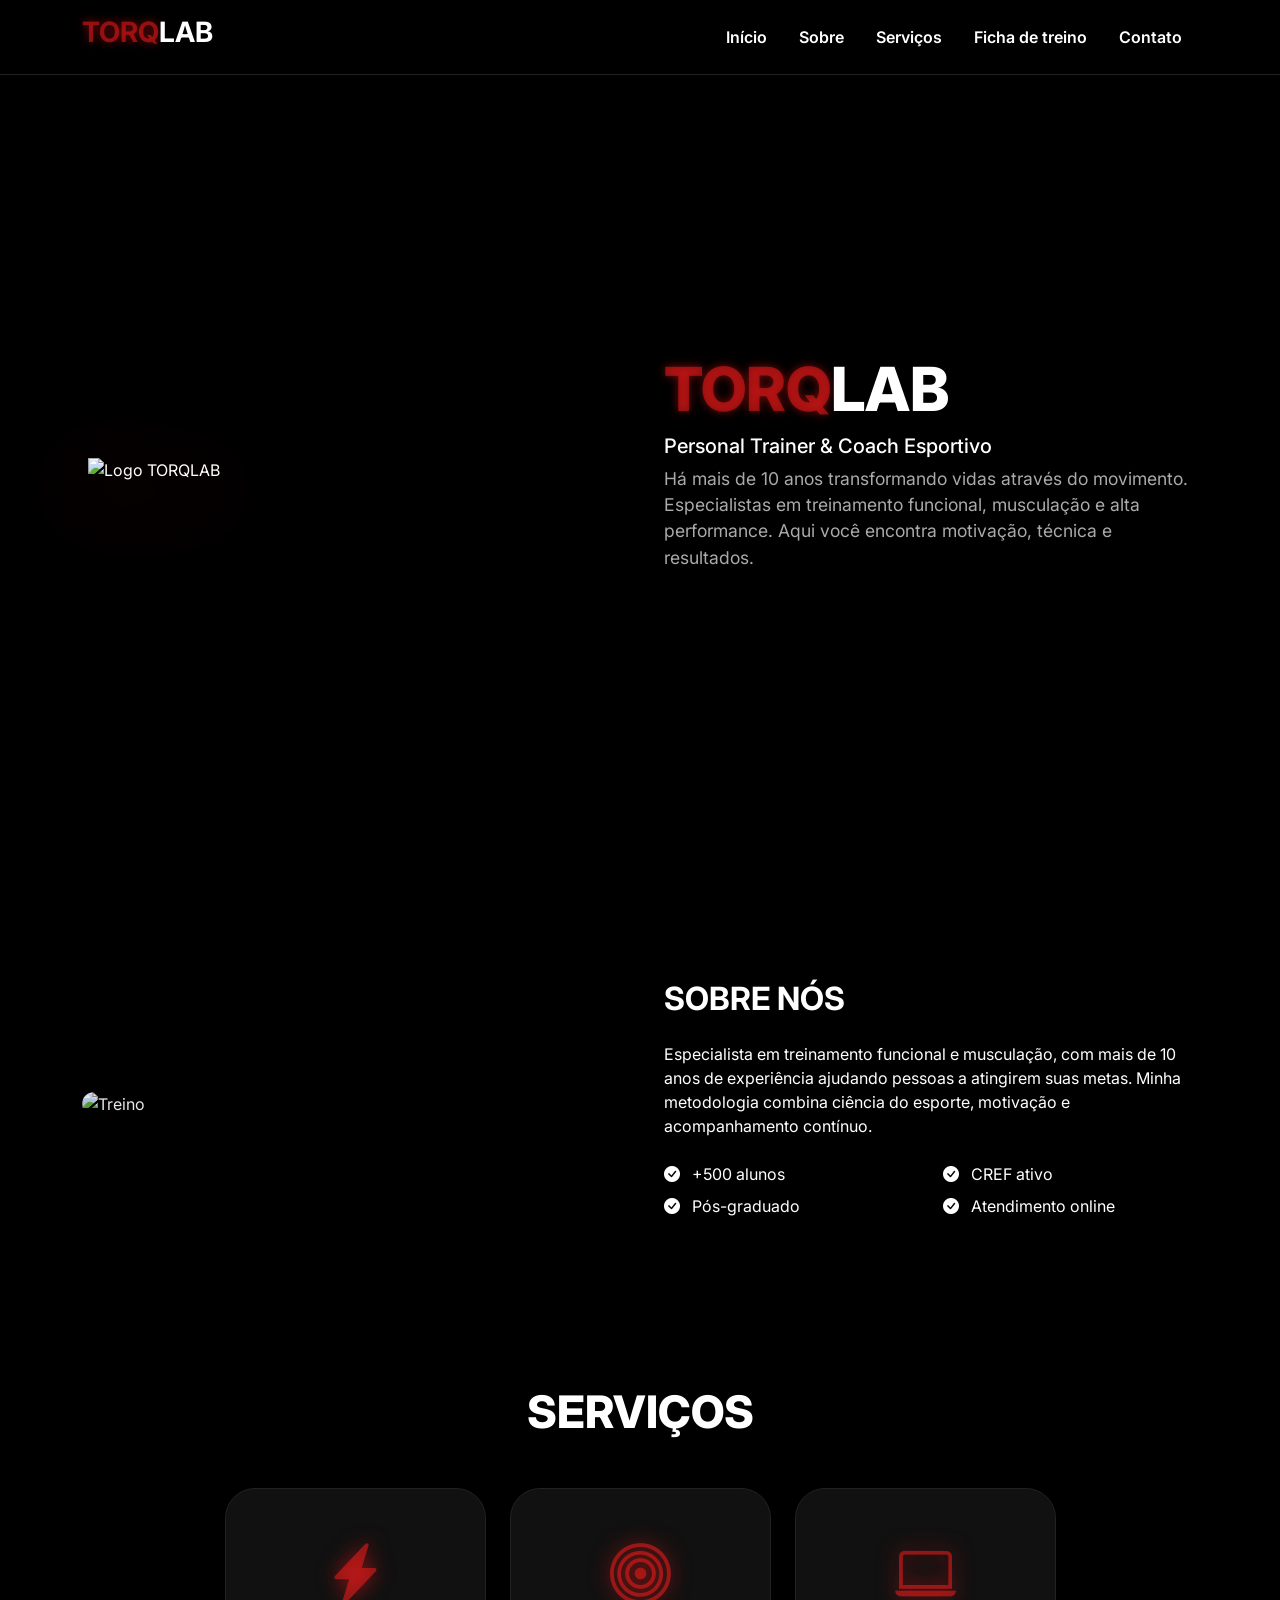
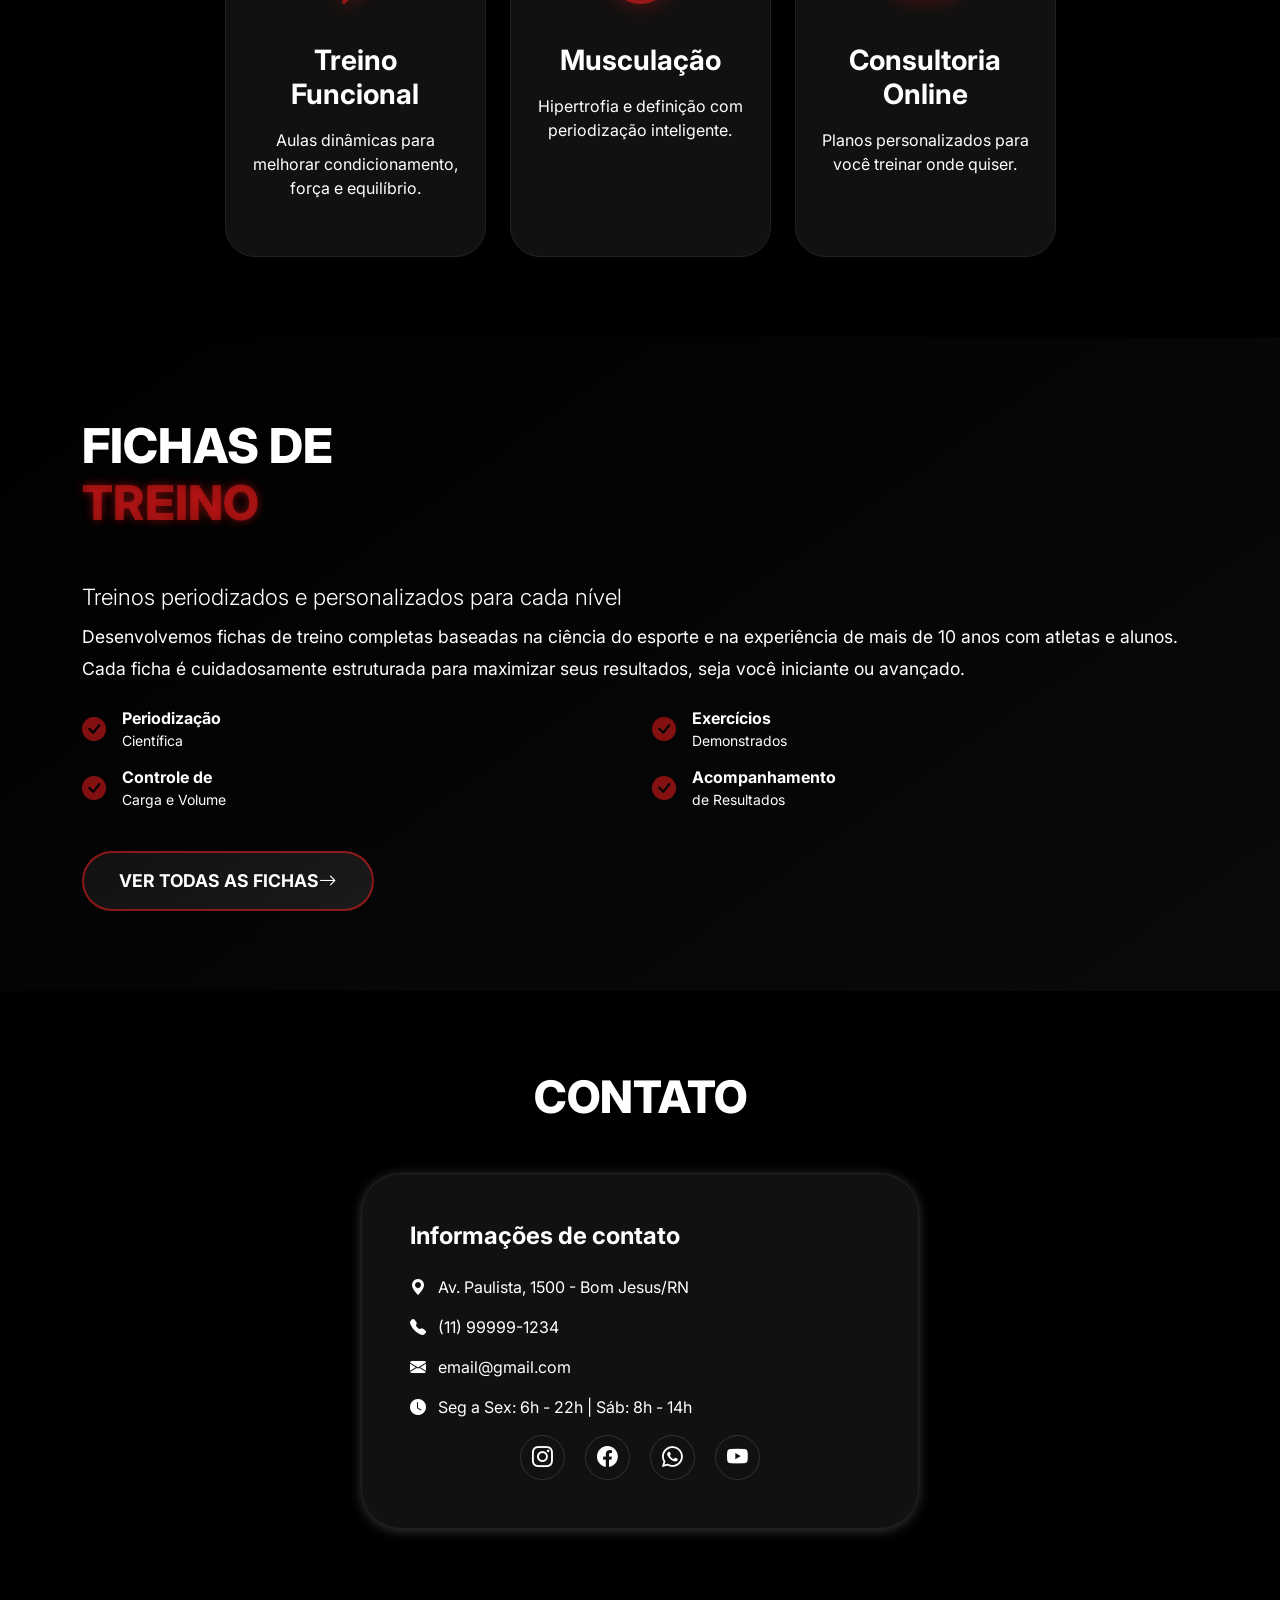
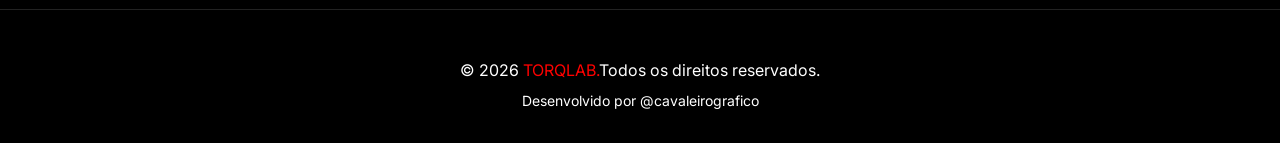
==== commit fdbfdc97: "Update footer styling and link attributes" ====
--- a/index.html
+++ b/index.html
@@ -205,8 +205,8 @@
   <footer>
     <div class="container text-center">
       <p class="mb-0">© 2026 <span style="color: red;">TORQLAB.</span>Todos os direitos reservados.</p>
-      <p class="mt-2 small">Desenvolvido por <a href="https://www.instagram.com/cavaleiro.grafico?igsh=MXFna2k3emRtOHdjaw==">cavaleirografico
-    </a>@</p>
+      <p class="mt-2 small">Desenvolvido por <a class="text-decoration-none text-white" href="https://www.instagram.com/cavaleiro.grafico?igsh=MXFna2k3emRtOHdjaw==">@cavaleirografico
+    </a></p>
     </div>
   </footer>
 
